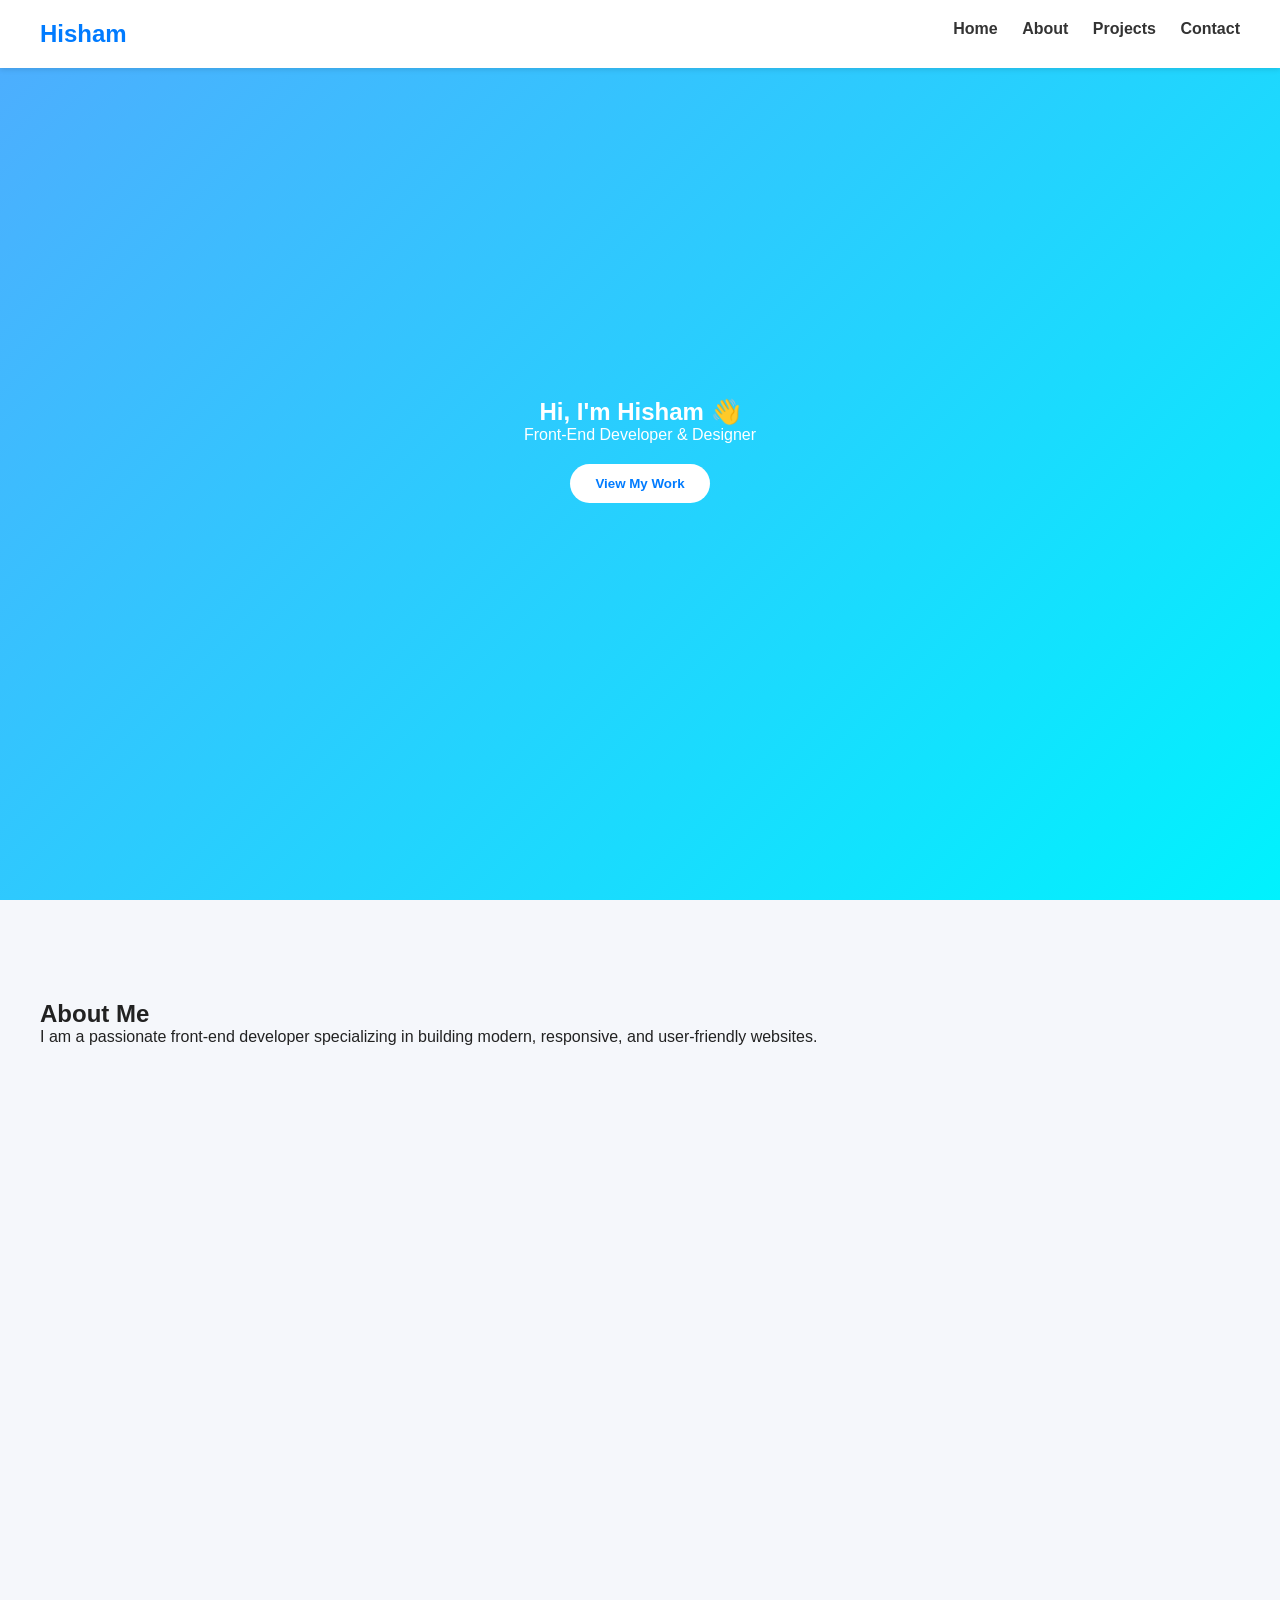
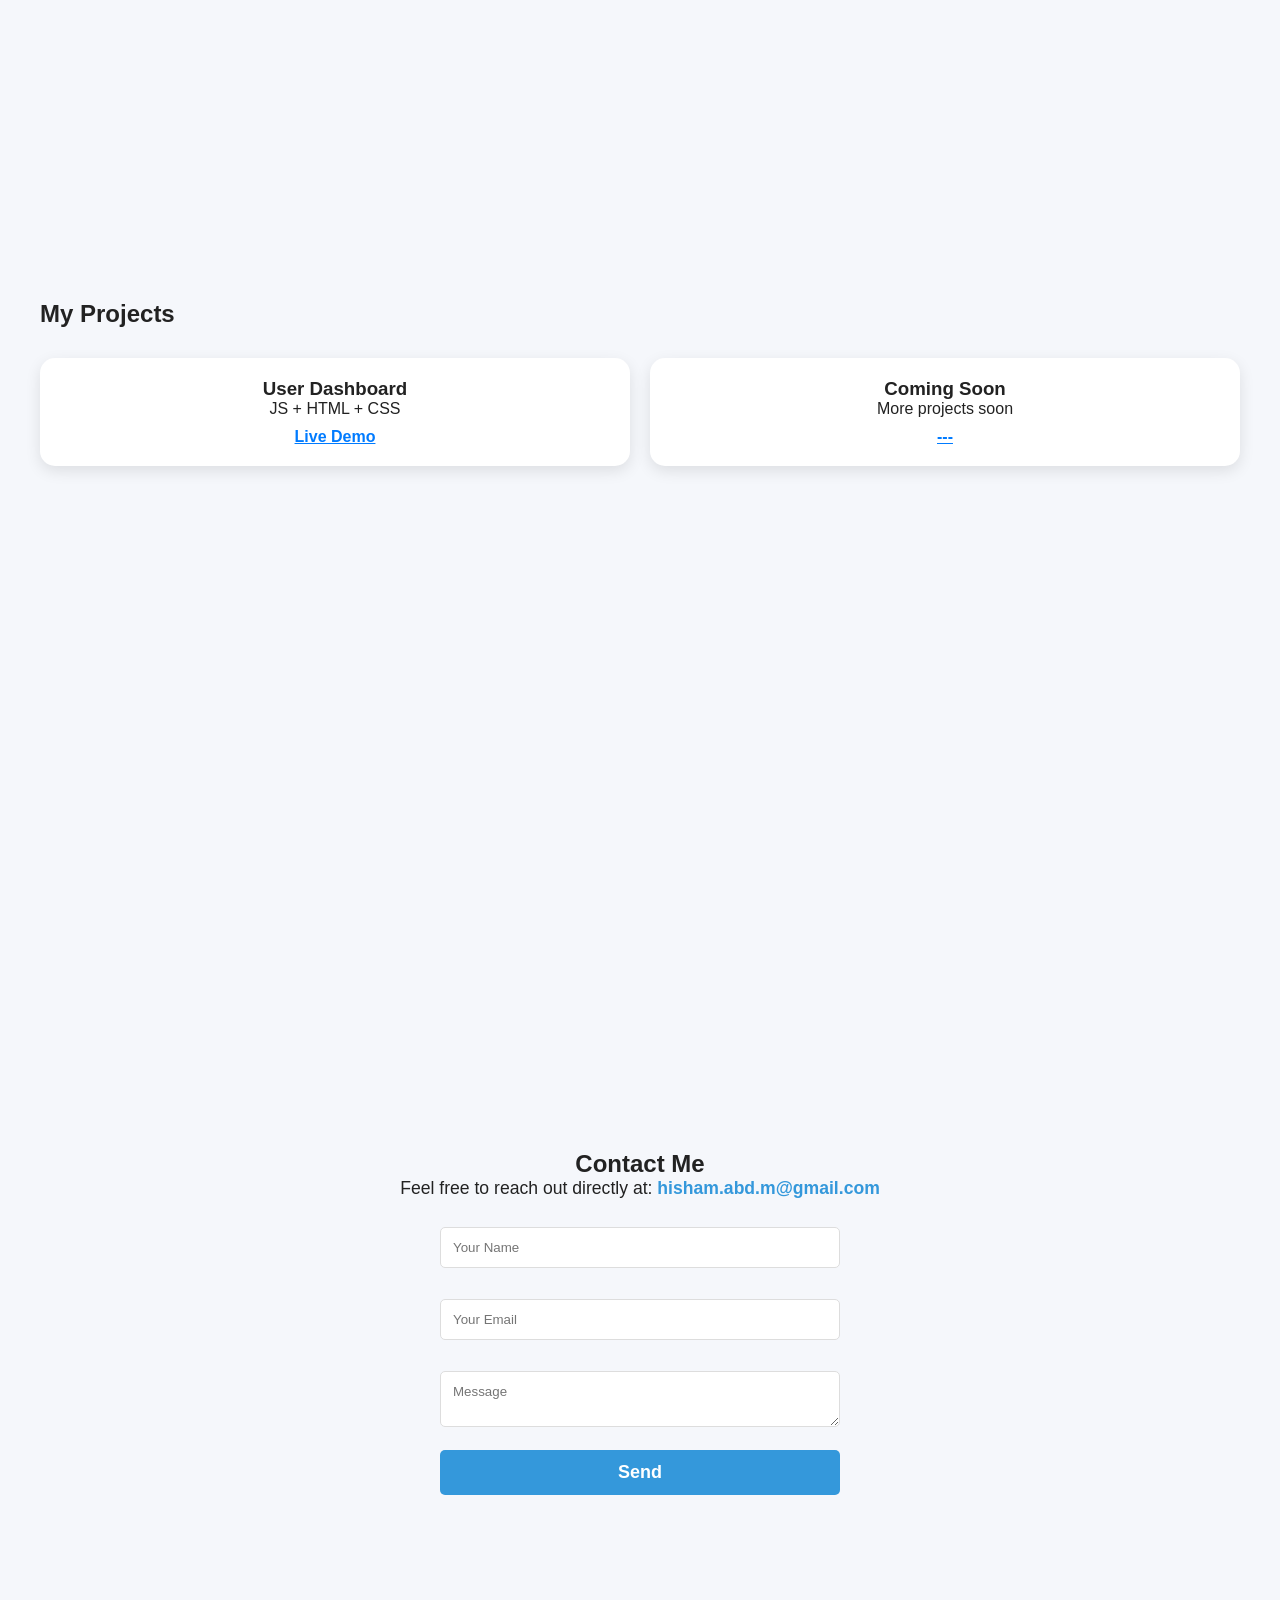
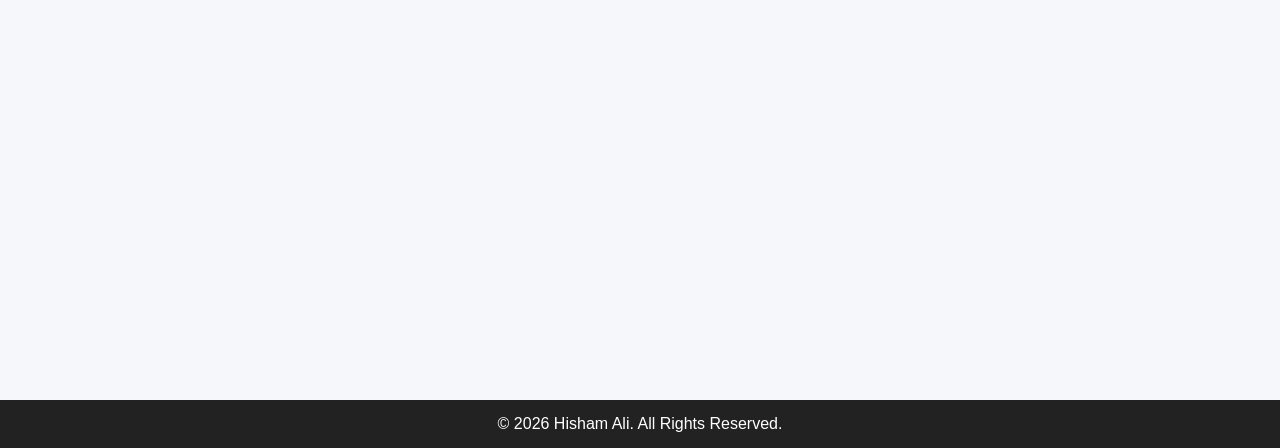
==== index.html @ fac75862 "Add files via upload" ====
<!doctype html>
<html lang="en">
  <head>
    <meta charset="UTF-8" />
    <meta name="viewport" content="width=device-width, initial-scale=1.0" />
    <title>Hisham | Portfolio</title>
    <link rel="stylesheet" href="style.css" />
  </head>
  <body>
    <header>
      <h2 class="logo">Hisham</h2>
      <nav>
        <a href="#home">Home</a>
        <a href="#about">About</a>
        <a href="#projects">Projects</a>
        <a href="#contact">Contact</a>
      </nav>
    </header>

    <!-- Home -->
    <section id="home" class="hero">
      <h1>Hi, I'm Hisham 👋</h1>
      <p>Front-End Developer & Designer</p>
      <button onclick="scrollToSection('projects')">View My Work</button>
    </section>

    <!-- About -->
    <section id="about">
      <h2>About Me</h2>
      <p>
        I am a passionate front-end developer specializing in building modern,
        responsive, and user-friendly websites.
      </p>
    </section>
    <!-- Bio
    <section class="bio-container">
      <div class="bio-card">
        <div class="bio-image">
          <span>👨‍💻</span>
        </div>
        <div class="bio-content">
          <h1>أهلاً، أنا <span class="highlight">[اسمك هنا]</span></h1>
          <h3>مطور واجهات مستخدم | Frontend Developer</h3>
          <p>
            شغوف بتحويل الأفكار الإبداعية إلى واقع تفاعلي باستخدام
            <strong>JavaScript</strong> و <strong>CSS</strong>. أركز على بناء
            مواقع سريعة، متجاوبة، وذات كود نظيف وسهل التطوير. أؤمن بأن الكود
            الجيد هو الذي يجمع بين جمال التصميم وقوة الأداء.
          </p>
          <div class="bio-links">
            <a href="#contact" class="btn-primary">تواصل معي</a>
            <a href="#projects" class="btn-secondary">شاهد أعمالي</a>
          </div>
        </div>
      </div>
    </section> -->

    <!-- Projects -->
    <section id="projects">
      <h2>My Projects</h2>

      <div class="projects-grid">
        <div class="project-card">
          <h3>User Dashboard</h3>
          <p>JS + HTML + CSS</p>
          <a href=" https://hisham17.github.io/User-Dashbord-js" target="_blank"
            >Live Demo</a
          >
        </div>

        <div class="project-card">
          <h3>Coming Soon</h3>
          <p>More projects soon</p>
          <a href="#">---</a>
        </div>
      </div>
    </section>

    <!-- Contact -->
    <!-- <section id="contact">
      <h2>Contact Me</h2>

      <form id="contactForm">
        <input type="text" placeholder="Your Name" required />
        <input type="email" placeholder="Your Email" required />
        <textarea placeholder="Message" required></textarea>
        <button class="btn" type="submit">Send</button>
      </form>
    </section> -->
    <section id="contact">
      <h2>Contact Me</h2>

      <div class="contact-info">
        <p>
          Feel free to reach out directly at:
          <a href="mailto:hisham.abd.m@gmail.com">hisham.abd.m@gmail.com</a>
        </p>
      </div>

      <form
        id="contactForm"
        action="https://formspree.io/f/xaqdbzjz"
        method="POST"
      >
        <input type="text" name="name" placeholder="Your Name" required />
        <input type="email" name="email" placeholder="Your Email" required />
        <textarea name="message" placeholder="Message" required></textarea>
        <input type="hidden" name="_subject" value="New message from portfolio!">
        <button class="btn" type="submit">Send</button>
      </form>
    </section>

    <footer>© 2026 Hisham Ali. All Rights Reserved.</footer>

    <script src="script.js"></script>
  </body>
</html>
---- style.css ----
* {
  box-sizing: border-box;
  font-family: "Segoe UI", sans-serif;
  margin: 0;
  padding: 0;
}

body {
  background: #f5f7fb;
  color: #222;
}

header {
  display: flex;
  justify-content: space-between;
  padding: 20px 40px;
  background: white;
  position: fixed;
  width: 100%;
  top: 0;
  box-shadow: 0 2px 5px rgba(0, 0, 0, 0.1);
}

.logo {
  color: #007bff;
}

nav a {
  margin-left: 20px;
  text-decoration: none;
  color: #333;
  font-weight: bold;
}

nav a:hover {
  color: #007bff;
}

section {
  padding: 100px 40px;
  min-height: 100vh;
}

.hero {
  display: flex;
  flex-direction: column;
  justify-content: center;
  align-items: center;
  background: linear-gradient(135deg, #4facfe, #00f2fe);
  color: white;
  text-align: center;
}

.hero button {
  margin-top: 20px;
  padding: 12px 25px;
  border: none;
  border-radius: 25px;
  background: white;
  color: #007bff;
  font-weight: bold;
  cursor: pointer;
}

.hero button:hover {
  opacity: 0.9;
}

.projects-grid {
  display: grid;
  grid-template-columns: repeat(auto-fit, minmax(250px, 1fr));
  gap: 20px;
  margin-top: 30px;
}

.project-card {
  background: white;
  padding: 20px;
  border-radius: 15px;
  box-shadow: 0 5px 15px rgba(0, 0, 0, 0.1);
  text-align: center;
  transition: 0.3s;
}

.project-card:hover {
  transform: translateY(-5px);
}

.project-card a {
  display: inline-block;
  margin-top: 10px;
  color: #007bff;
  font-weight: bold;
}

#contact form {
  max-width: 400px;
  margin: auto;
}

#contact input,
#contact textarea {
  width: 100%;
  padding: 10px;
  margin: 8px 0;
  border-radius: 8px;
  border: 1px solid #ccc;
}
.btn {
  width: 100%;
  background-color: #007bff;
  color: #fff;
  border: none;
  padding: 10px;
  border-radius: 5px;
  font-size: 18px;
  font-weight: 600;
  cursor: pointer;
}
.btn:hover {
  background-color: #013368;
}

footer {
  text-align: center;
  padding: 15px;
  background: #222;
  color: white;
}

/* Bio */

/* تنسيقات البطاقة */
.bio-container {
  display: flex;
  justify-content: center;
  align-items: center;
  padding: 40px 20px;
  direction: rtl; /* لدعم اللغة العربية */
  font-family: "Segoe UI", Tahoma, Geneva, Verdana, sans-serif;
}

.bio-card {
  background: #ffffff;
  border-radius: 20px;
  box-shadow: 0 10px 30px rgba(0, 0, 0, 0.1);
  display: flex;
  flex-direction: column;
  align-items: center;
  padding: 40px;
  max-width: 600px;
  text-align: center;
  transition: transform 0.3s ease;
}

.bio-card:hover {
  transform: translateY(-10px);
}

.bio-image {
  width: 120px;
  height: 120px;
  background: #f0f2f5;
  border-radius: 50%;
  display: flex;
  justify-content: center;
  align-items: center;
  font-size: 60px;
  margin-bottom: 20px;
  border: 4px solid #3498db;
}

.highlight {
  color: #3498db;
}

.bio-content h1 {
  margin: 10px 0;
  color: #2c3e50;
}
.bio-content h3 {
  color: #7f8c8d;
  font-weight: 400;
  margin-bottom: 20px;
}
.bio-content p {
  color: #555;
  line-height: 1.8;
  margin-bottom: 30px;
}

.bio-links {
  display: flex;
  gap: 15px;
  justify-content: center;
}

.btn-primary,
.btn-secondary {
  padding: 10px 25px;
  border-radius: 8px;
  text-decoration: none;
  font-weight: bold;
  transition: 0.3s;
}

.btn-primary {
  background: #3498db;
  color: white;
}
.btn-primary:hover {
  background: #2980b9;
}

.btn-secondary {
  border: 2px solid #3498db;
  color: #3498db;
}
.btn-secondary:hover {
  background: #3498db;
  color: white;
}

/* استجابة للهواتف */
@media (max-width: 480px) {
  .bio-links {
    flex-direction: column;
  }
}


/* Contact Form */
#contact {
    text-align: center;
    padding: 50px 20px;
}

.contact-info {
    margin-bottom: 20px;
    font-size: 1.1rem;
}

.contact-info a {
    color: #3498db;
    text-decoration: none;
    font-weight: bold;
}

#contactForm {
    max-width: 500px;
    margin: 0 auto;
    display: flex;
    flex-direction: column;
    gap: 15px;
}

#contactForm input, #contactForm textarea {
    padding: 12px;
    border: 1px solid #ddd;
    border-radius: 5px;
}

.btn {
    background-color: #3498db;
    color: white;
    padding: 12px;
    border: none;
    border-radius: 5px;
    cursor: pointer;
}
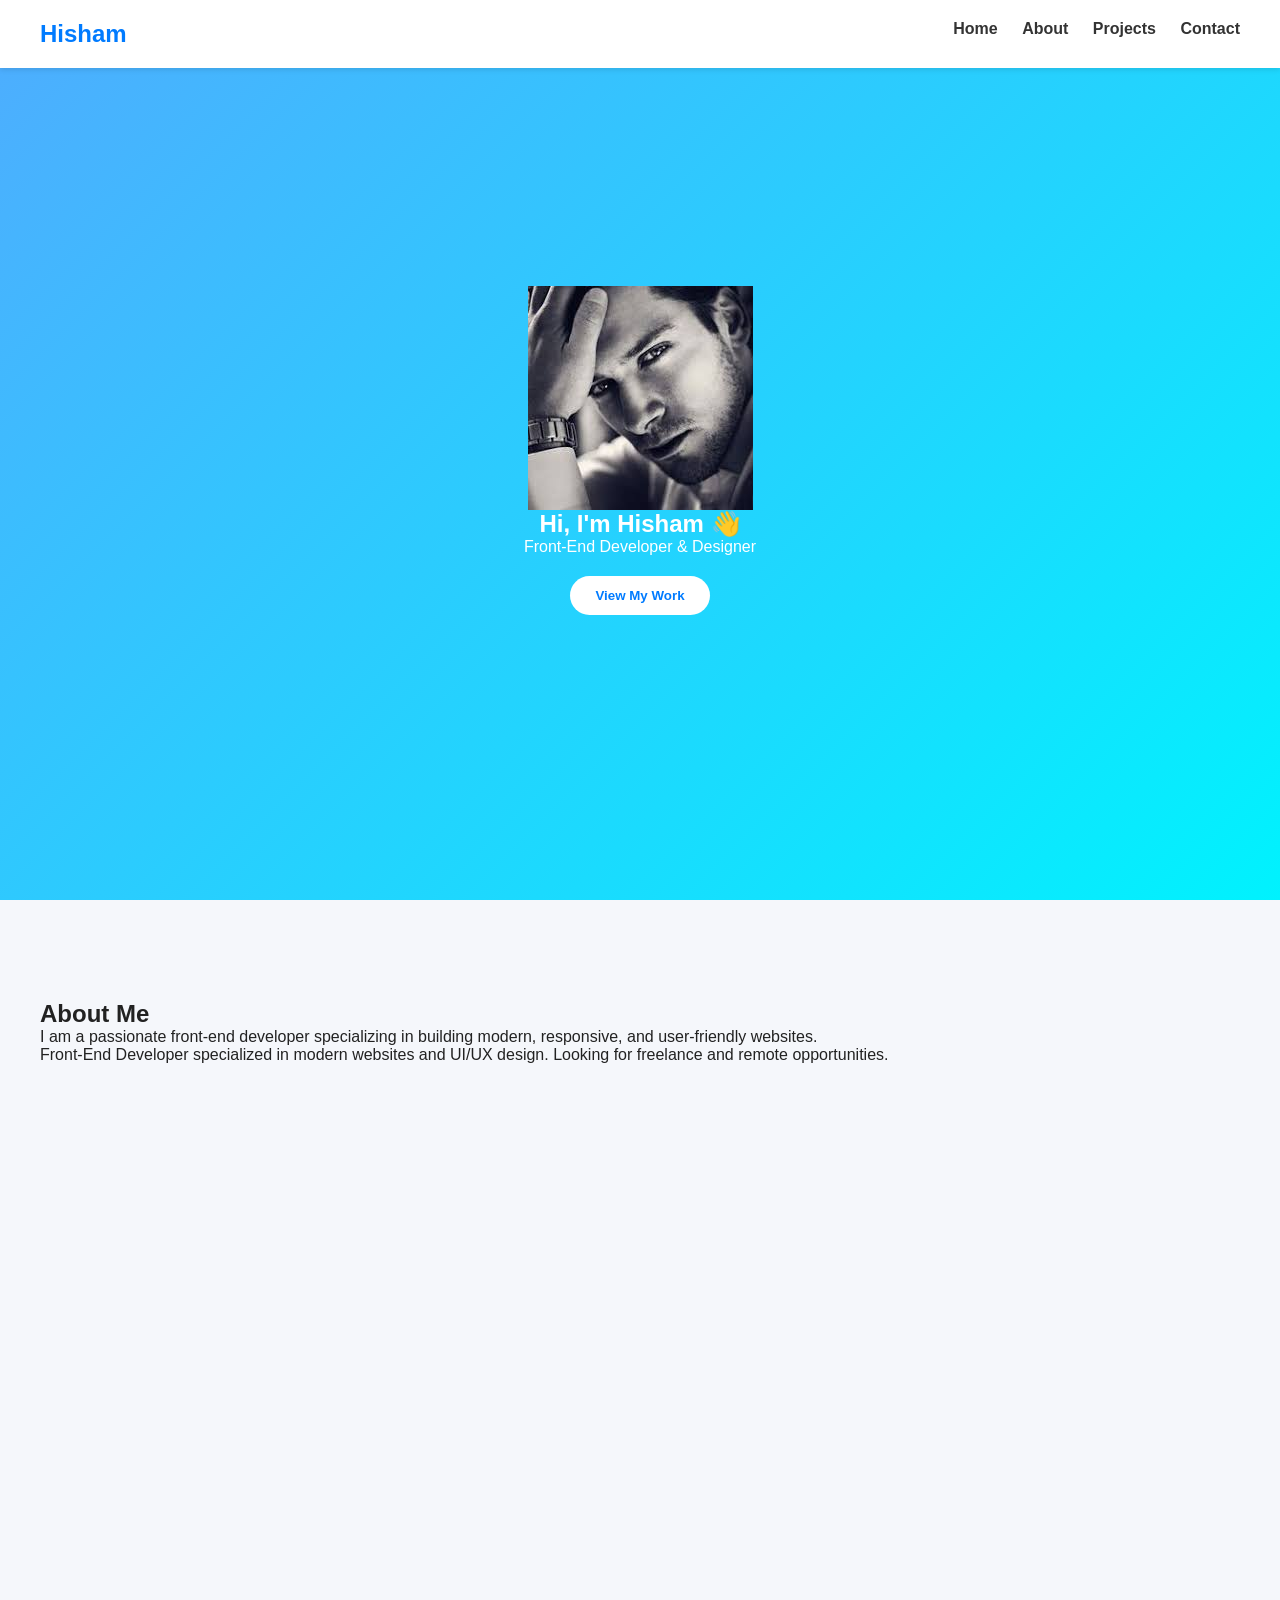
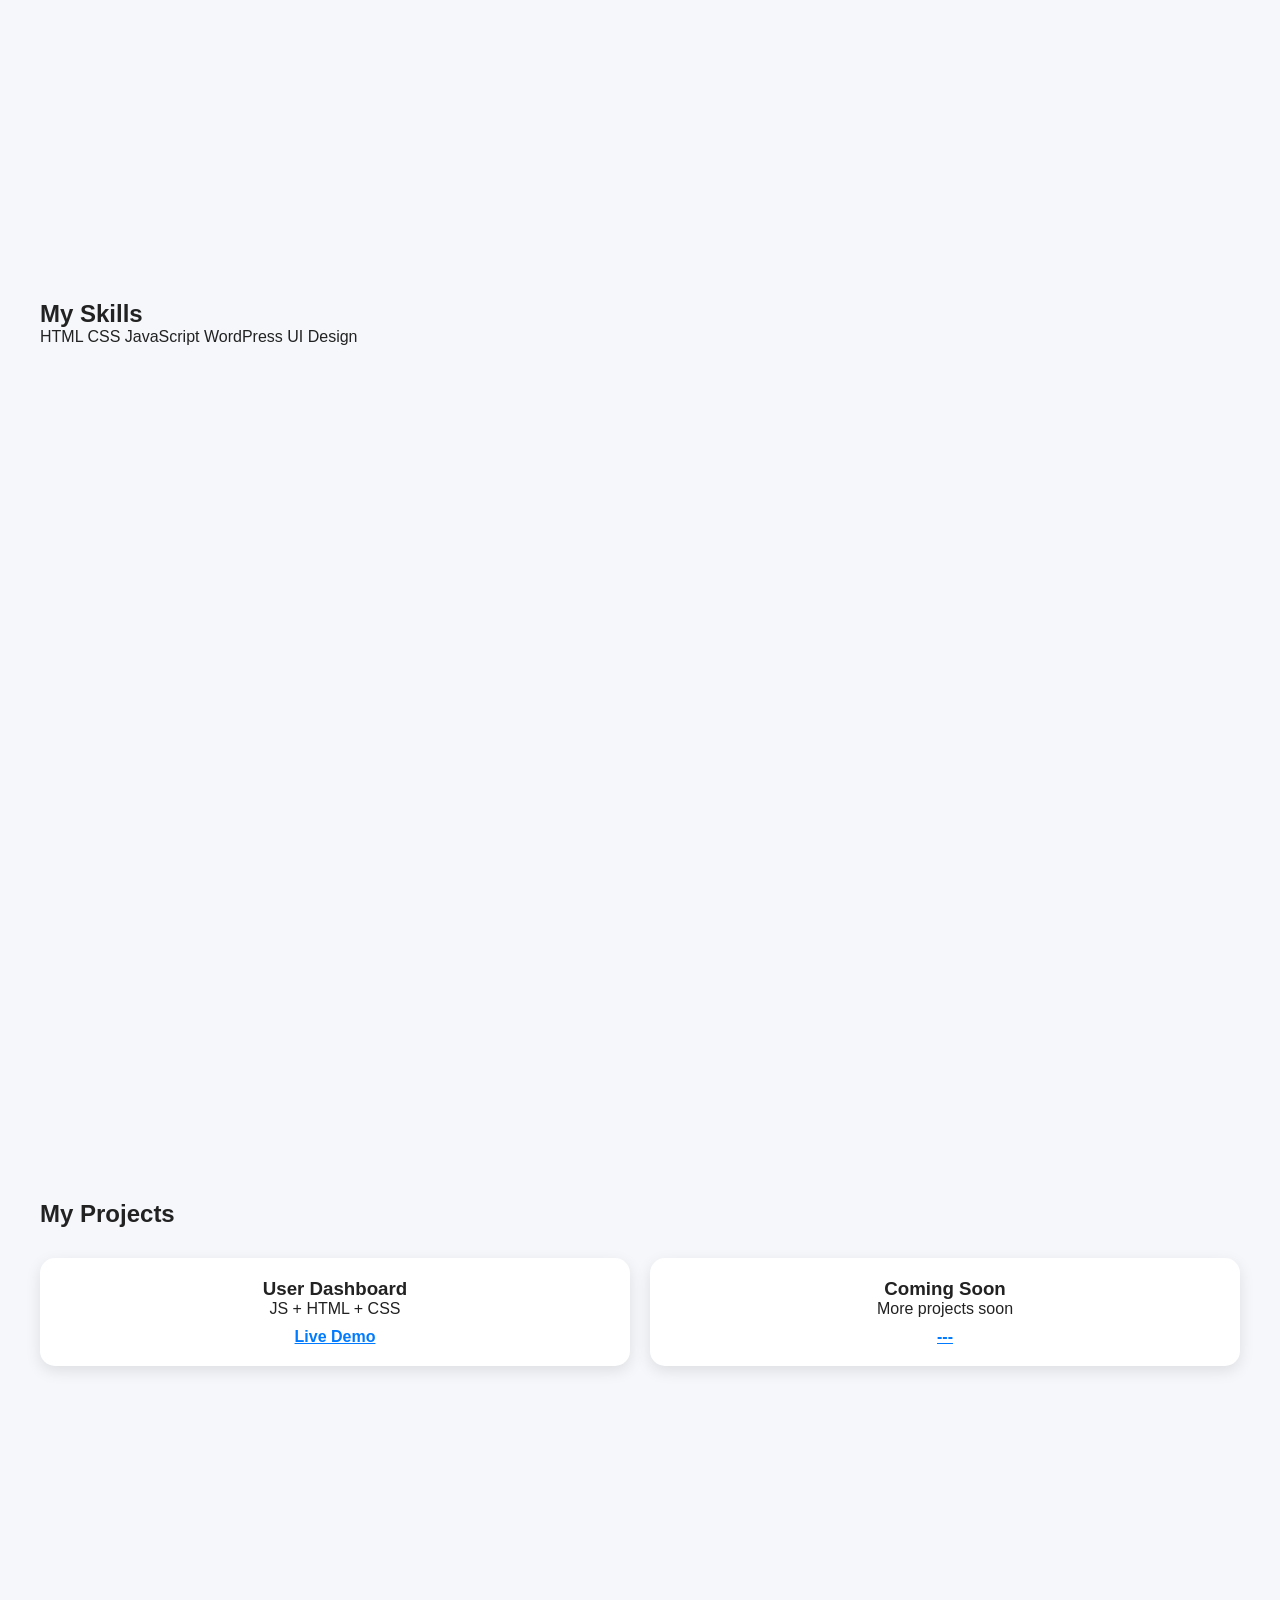
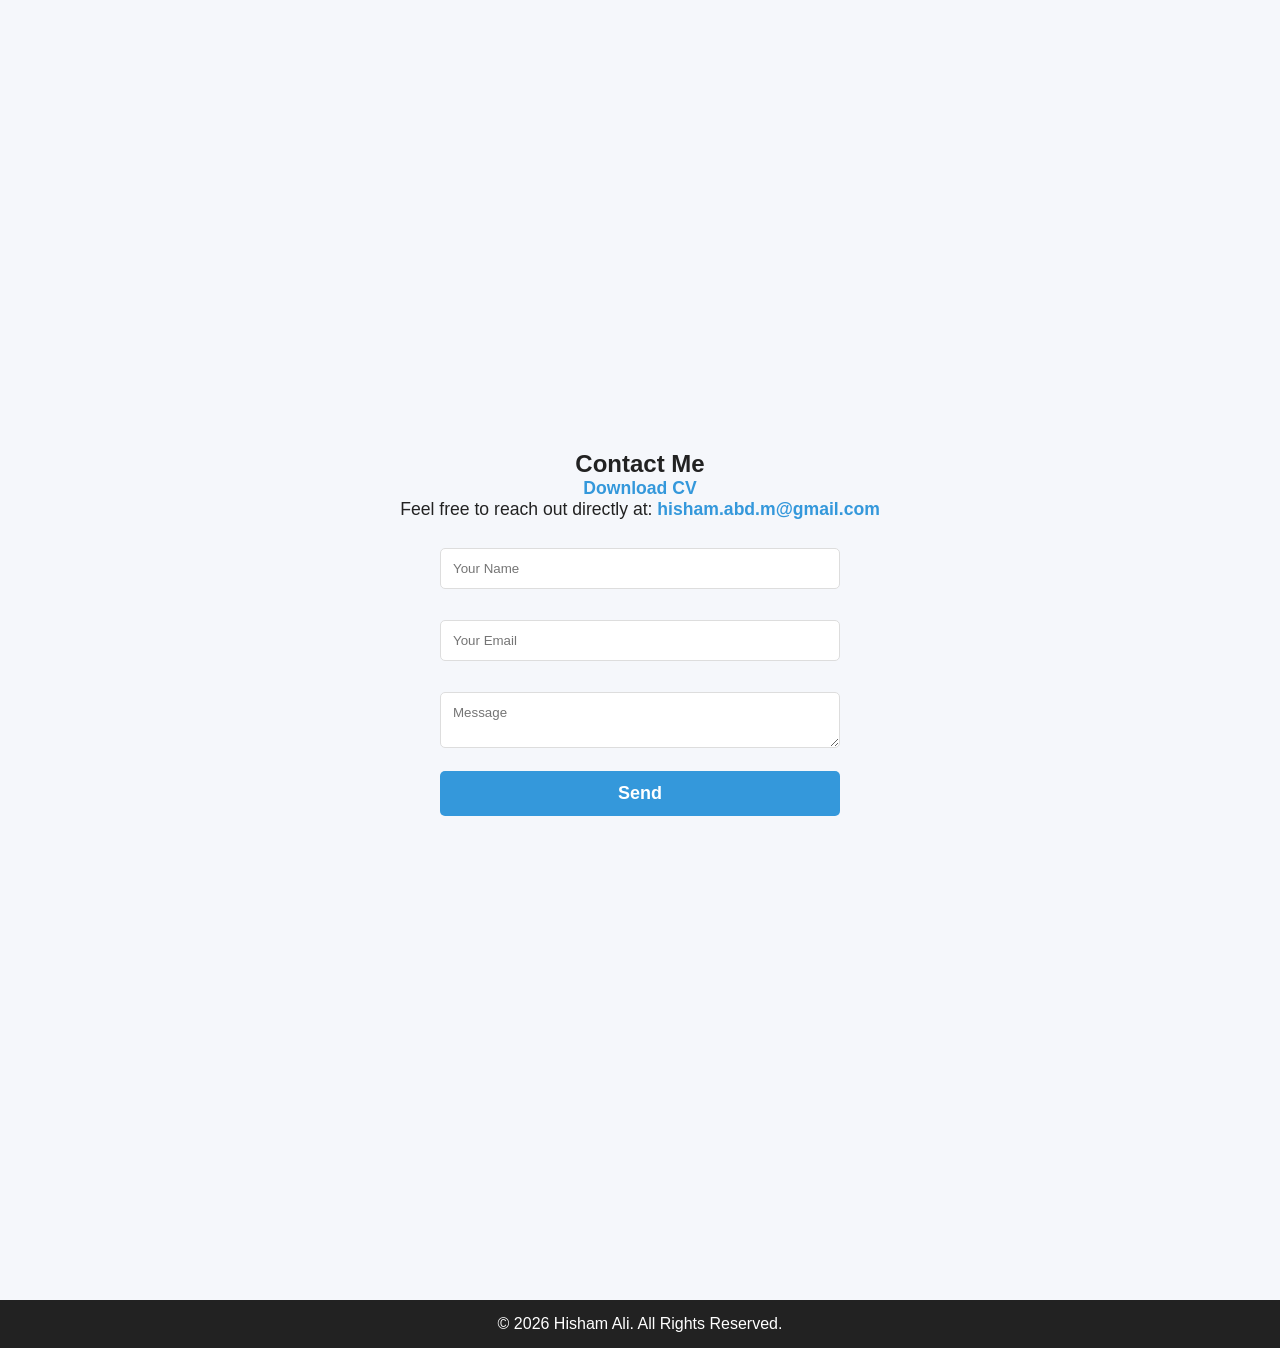
==== commit 23f63620: "Add files via upload" ====
--- a/index.html
+++ b/index.html
@@ -19,8 +19,10 @@
 
     <!-- Home -->
     <section id="home" class="hero">
+      <img src="images (1).jfif" class="avatar" />
       <h1>Hi, I'm Hisham 👋</h1>
       <p>Front-End Developer & Designer</p>
+
       <button onclick="scrollToSection('projects')">View My Work</button>
     </section>
 
@@ -31,29 +33,22 @@
         I am a passionate front-end developer specializing in building modern,
         responsive, and user-friendly websites.
       </p>
+      <p>
+        Front-End Developer specialized in modern websites and UI/UX design.
+        Looking for freelance and remote opportunities.
+      </p>
+      <!-- 2. Skills Section -->
     </section>
-    <!-- Bio
-    <section class="bio-container">
-      <div class="bio-card">
-        <div class="bio-image">
-          <span>👨‍💻</span>
-        </div>
-        <div class="bio-content">
-          <h1>أهلاً، أنا <span class="highlight">[اسمك هنا]</span></h1>
-          <h3>مطور واجهات مستخدم | Frontend Developer</h3>
-          <p>
-            شغوف بتحويل الأفكار الإبداعية إلى واقع تفاعلي باستخدام
-            <strong>JavaScript</strong> و <strong>CSS</strong>. أركز على بناء
-            مواقع سريعة، متجاوبة، وذات كود نظيف وسهل التطوير. أؤمن بأن الكود
-            الجيد هو الذي يجمع بين جمال التصميم وقوة الأداء.
-          </p>
-          <div class="bio-links">
-            <a href="#contact" class="btn-primary">تواصل معي</a>
-            <a href="#projects" class="btn-secondary">شاهد أعمالي</a>
-          </div>
-        </div>
+    <section id="skills">
+      <h2>My Skills</h2>
+      <div class="skills">
+        <span>HTML</span>
+        <span>CSS</span>
+        <span>JavaScript</span>
+        <span>WordPress</span>
+        <span>UI Design</span>
       </div>
-    </section> -->
+    </section>
 
     <!-- Projects -->
     <section id="projects">
@@ -91,6 +86,8 @@
       <h2>Contact Me</h2>
 
       <div class="contact-info">
+        <a href="cv.pdf" download class="cv-btn">Download CV</a>
+
         <p>
           Feel free to reach out directly at:
           <a href="mailto:hisham.abd.m@gmail.com">hisham.abd.m@gmail.com</a>
@@ -105,7 +102,11 @@
         <input type="text" name="name" placeholder="Your Name" required />
         <input type="email" name="email" placeholder="Your Email" required />
         <textarea name="message" placeholder="Message" required></textarea>
-        <input type="hidden" name="_subject" value="New message from portfolio!">
+        <input
+          type="hidden"
+          name="_subject"
+          value="New message from portfolio!"
+        />
         <button class="btn" type="submit">Send</button>
       </form>
     </section>
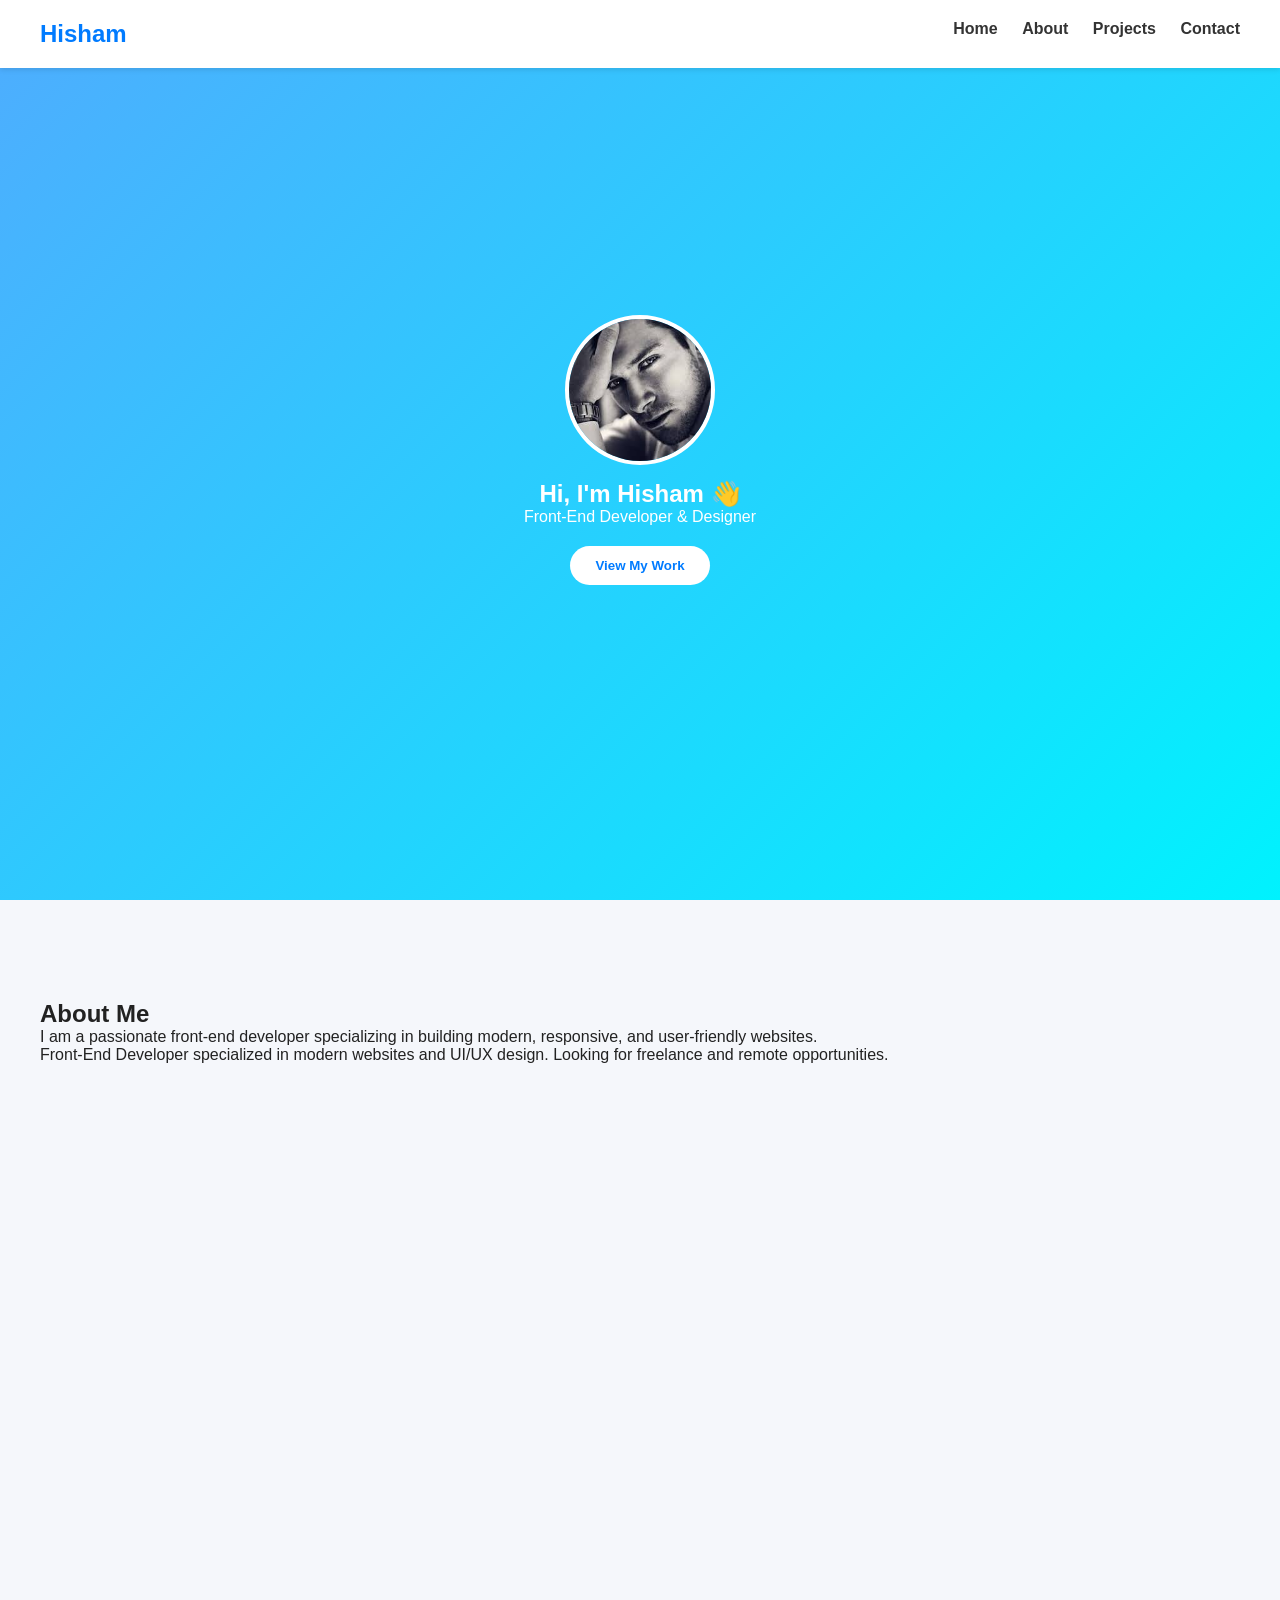
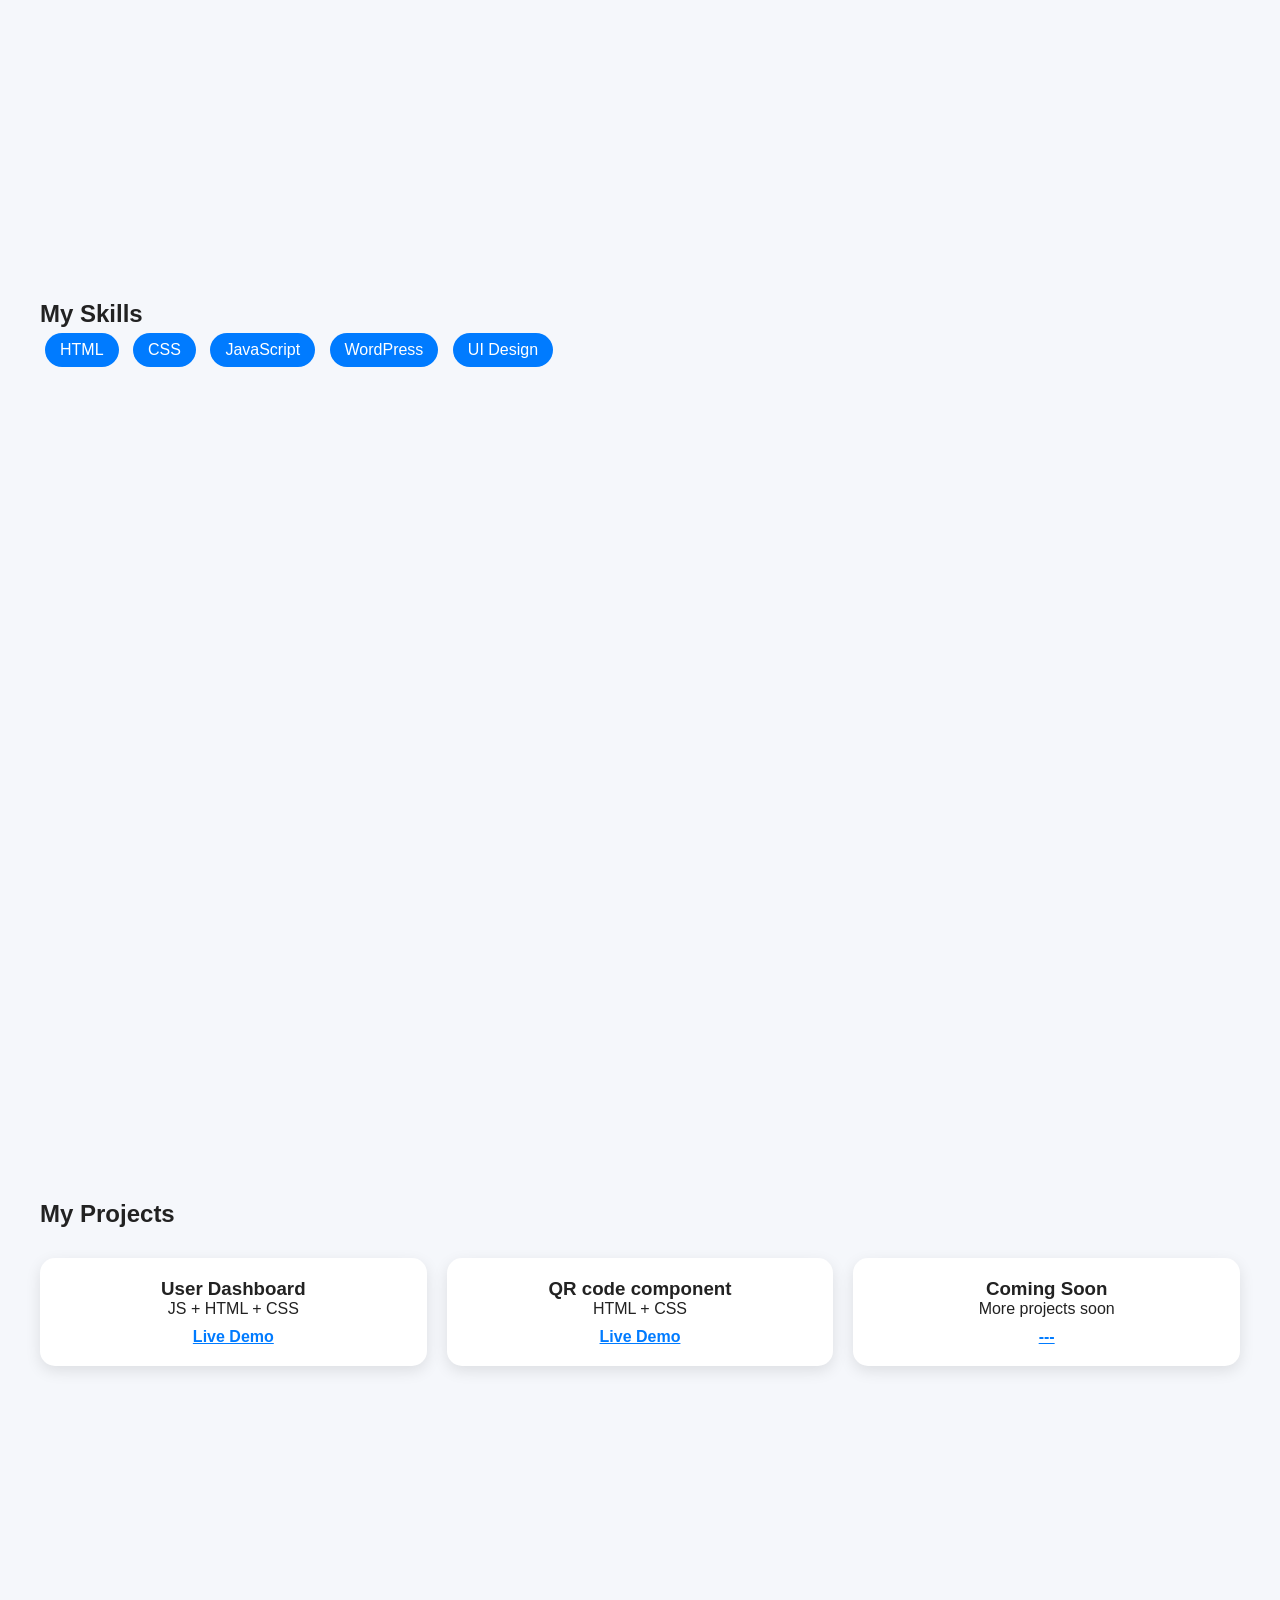
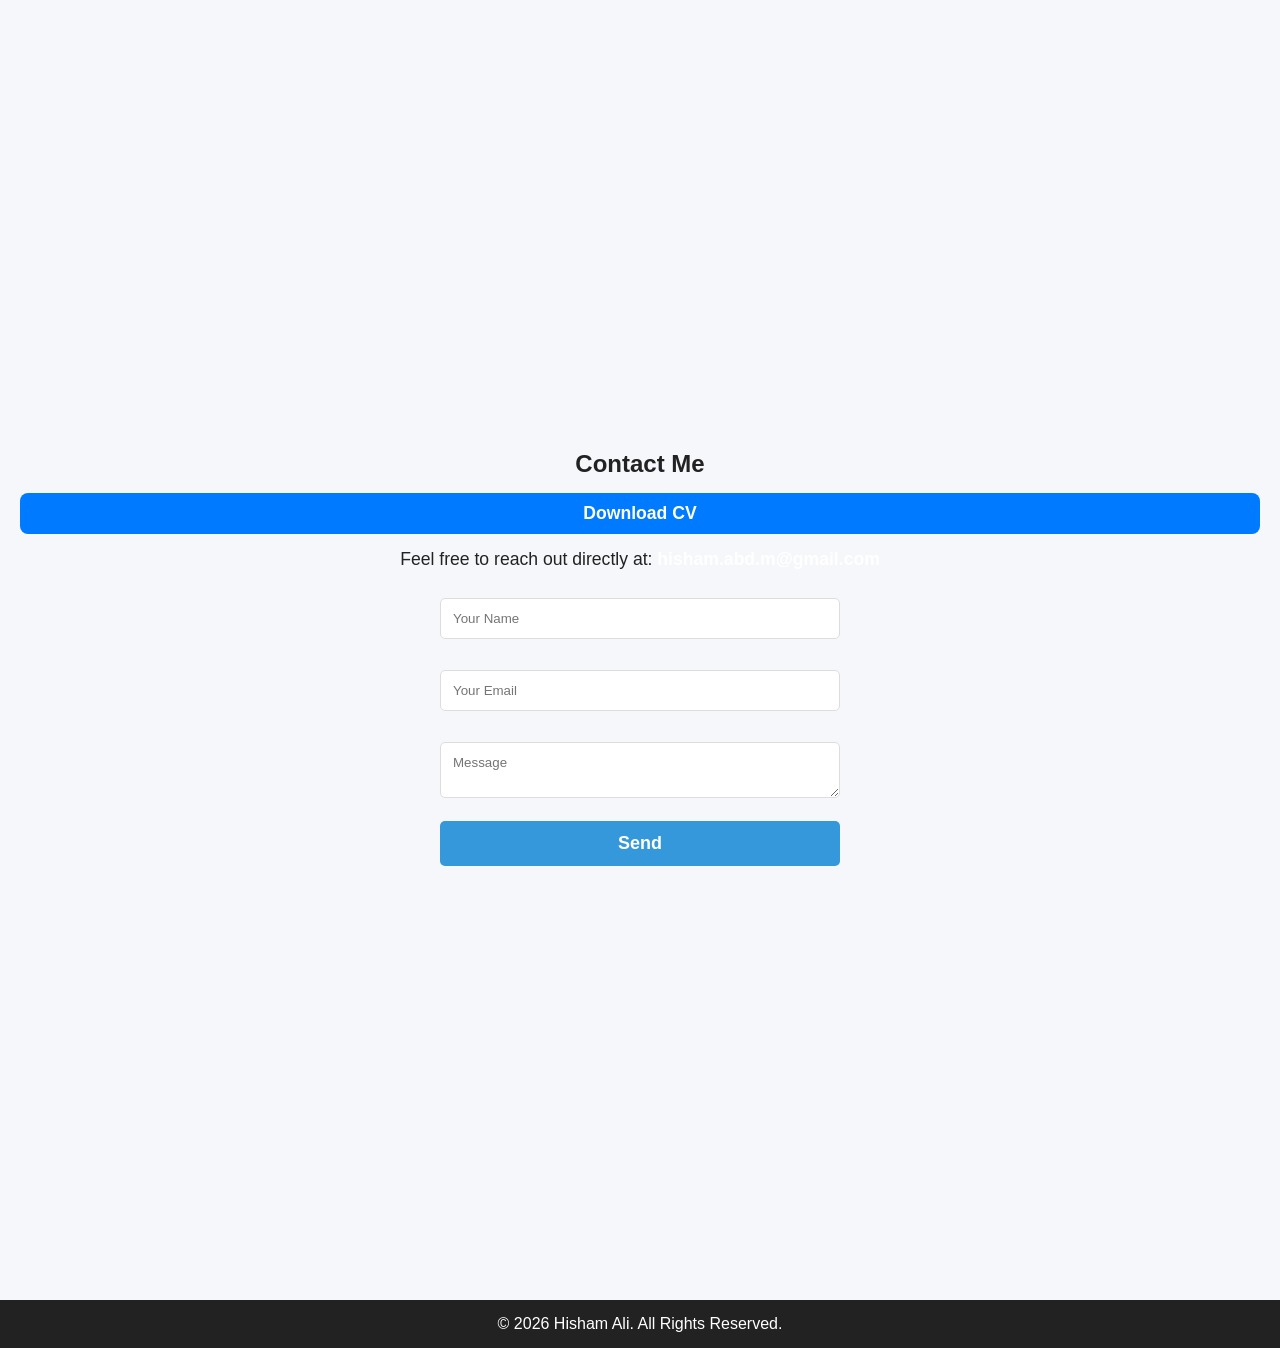
==== commit 63d74b73: "Updated" ====
--- a/index.html
+++ b/index.html
@@ -62,6 +62,15 @@
             >Live Demo</a
           >
         </div>
+        <div class="project-card">
+          <h3>QR code component</h3>
+          <p>HTML + CSS</p>
+          <a
+            href=" https://hisham17.github.io/QR-code-component-/"
+            target="_blank"
+            >Live Demo</a
+          >
+        </div>
 
         <div class="project-card">
           <h3>Coming Soon</h3>
--- a/style.css
+++ b/style.css
@@ -65,6 +65,20 @@
 .hero button:hover {
   opacity: 0.9;
 }
+.avatar {
+  width: 150px;
+  border-radius: 50%;
+  border: 4px solid white;
+  margin-bottom: 15px;
+}
+.skills span {
+  background: #007bff;
+  color: white;
+  padding: 8px 15px;
+  margin: 5px;
+  border-radius: 20px;
+  display: inline-block;
+}
 
 .projects-grid {
   display: grid;
@@ -106,6 +120,16 @@
   border-radius: 8px;
   border: 1px solid #ccc;
 }
+.cv-btn{
+  display:block;
+  margin:15px auto;
+  text-align:center;
+  background:#007bff;
+  color:white;
+  padding:10px;
+  border-radius:8px;
+}
+
 .btn {
   width: 100%;
   background-color: #007bff;
@@ -228,43 +252,43 @@
   }
 }
 
-
 /* Contact Form */
 #contact {
-    text-align: center;
-    padding: 50px 20px;
+  text-align: center;
+  padding: 50px 20px;
 }
 
 .contact-info {
-    margin-bottom: 20px;
-    font-size: 1.1rem;
+  margin-bottom: 20px;
+  font-size: 1.1rem;
 }
 
 .contact-info a {
-    color: #3498db;
-    text-decoration: none;
-    font-weight: bold;
+  color: #fff;
+  text-decoration: none;
+  font-weight: bold;
 }
 
 #contactForm {
-    max-width: 500px;
-    margin: 0 auto;
-    display: flex;
-    flex-direction: column;
-    gap: 15px;
-}
-
-#contactForm input, #contactForm textarea {
-    padding: 12px;
-    border: 1px solid #ddd;
-    border-radius: 5px;
+  max-width: 500px;
+  margin: 0 auto;
+  display: flex;
+  flex-direction: column;
+  gap: 15px;
+}
+
+#contactForm input,
+#contactForm textarea {
+  padding: 12px;
+  border: 1px solid #ddd;
+  border-radius: 5px;
 }
 
 .btn {
-    background-color: #3498db;
-    color: white;
-    padding: 12px;
-    border: none;
-    border-radius: 5px;
-    cursor: pointer;
-}+  background-color: #3498db;
+  color: white;
+  padding: 12px;
+  border: none;
+  border-radius: 5px;
+  cursor: pointer;
+}
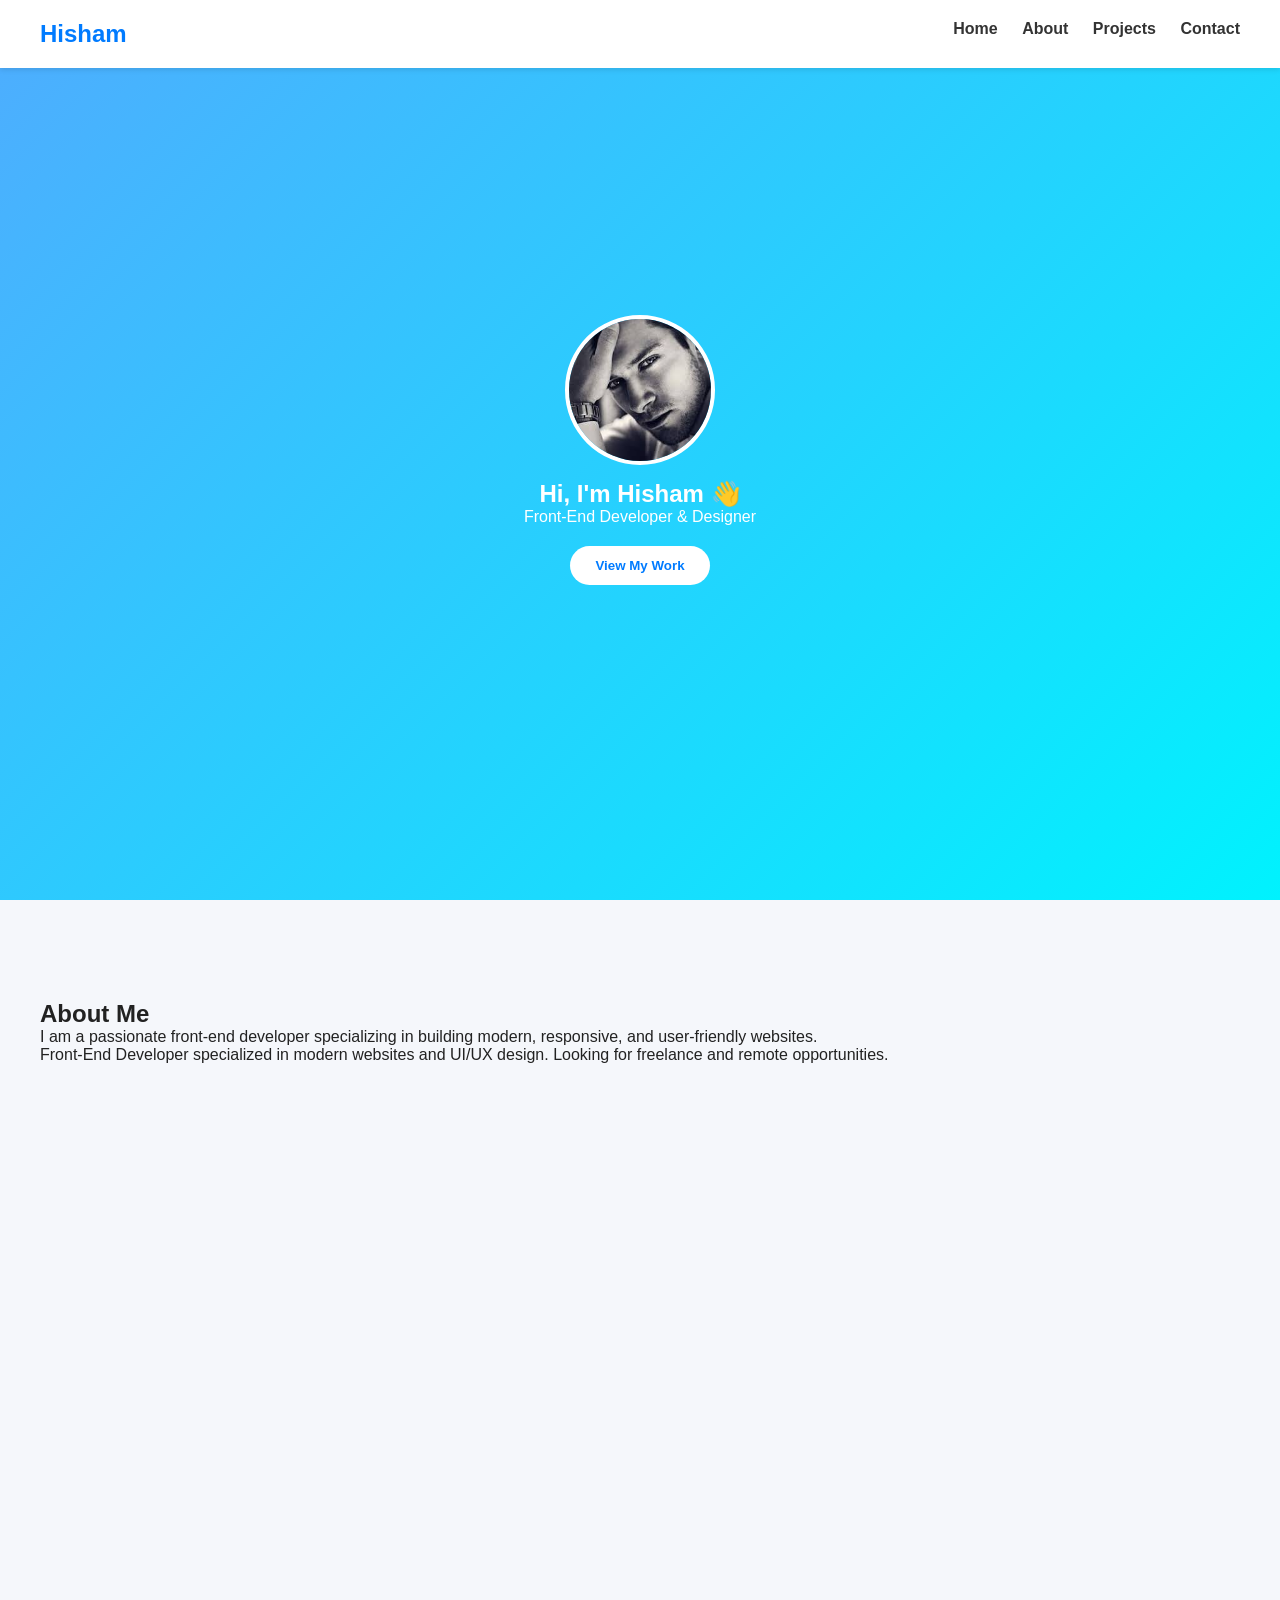
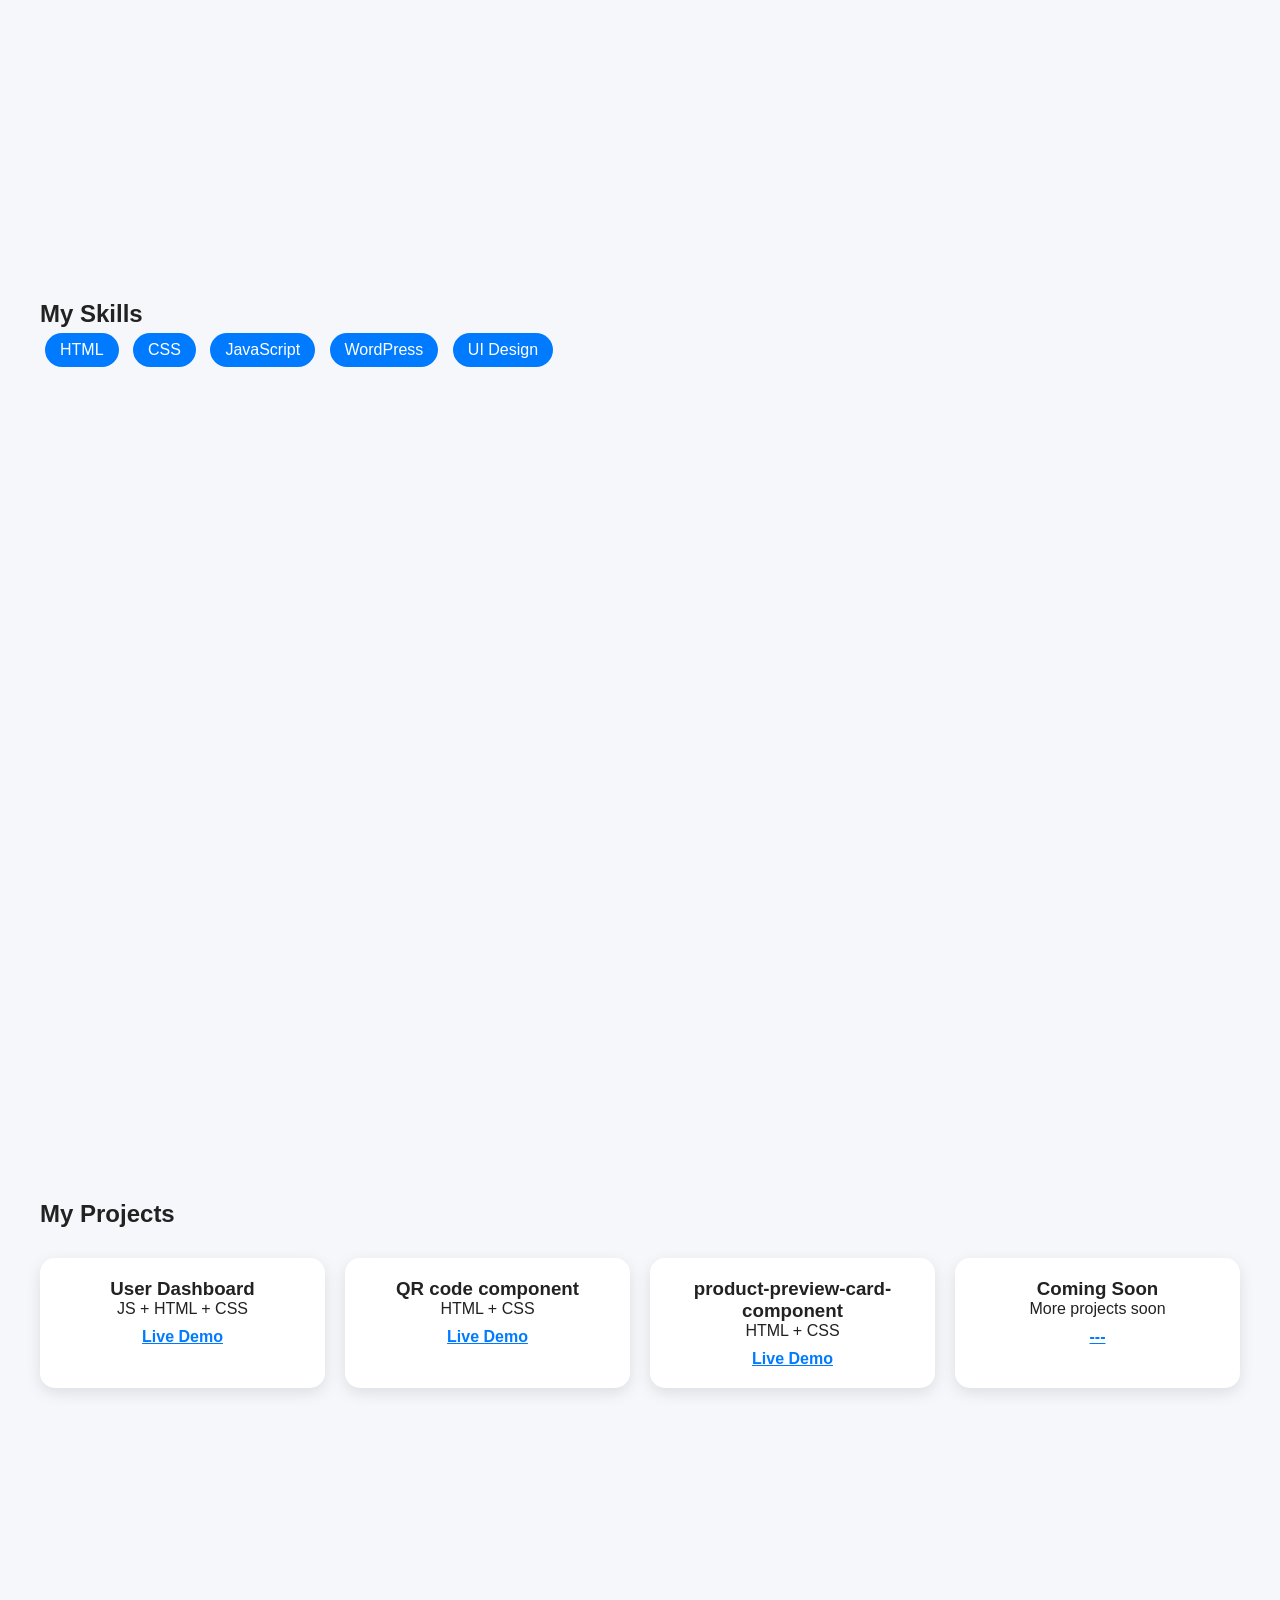
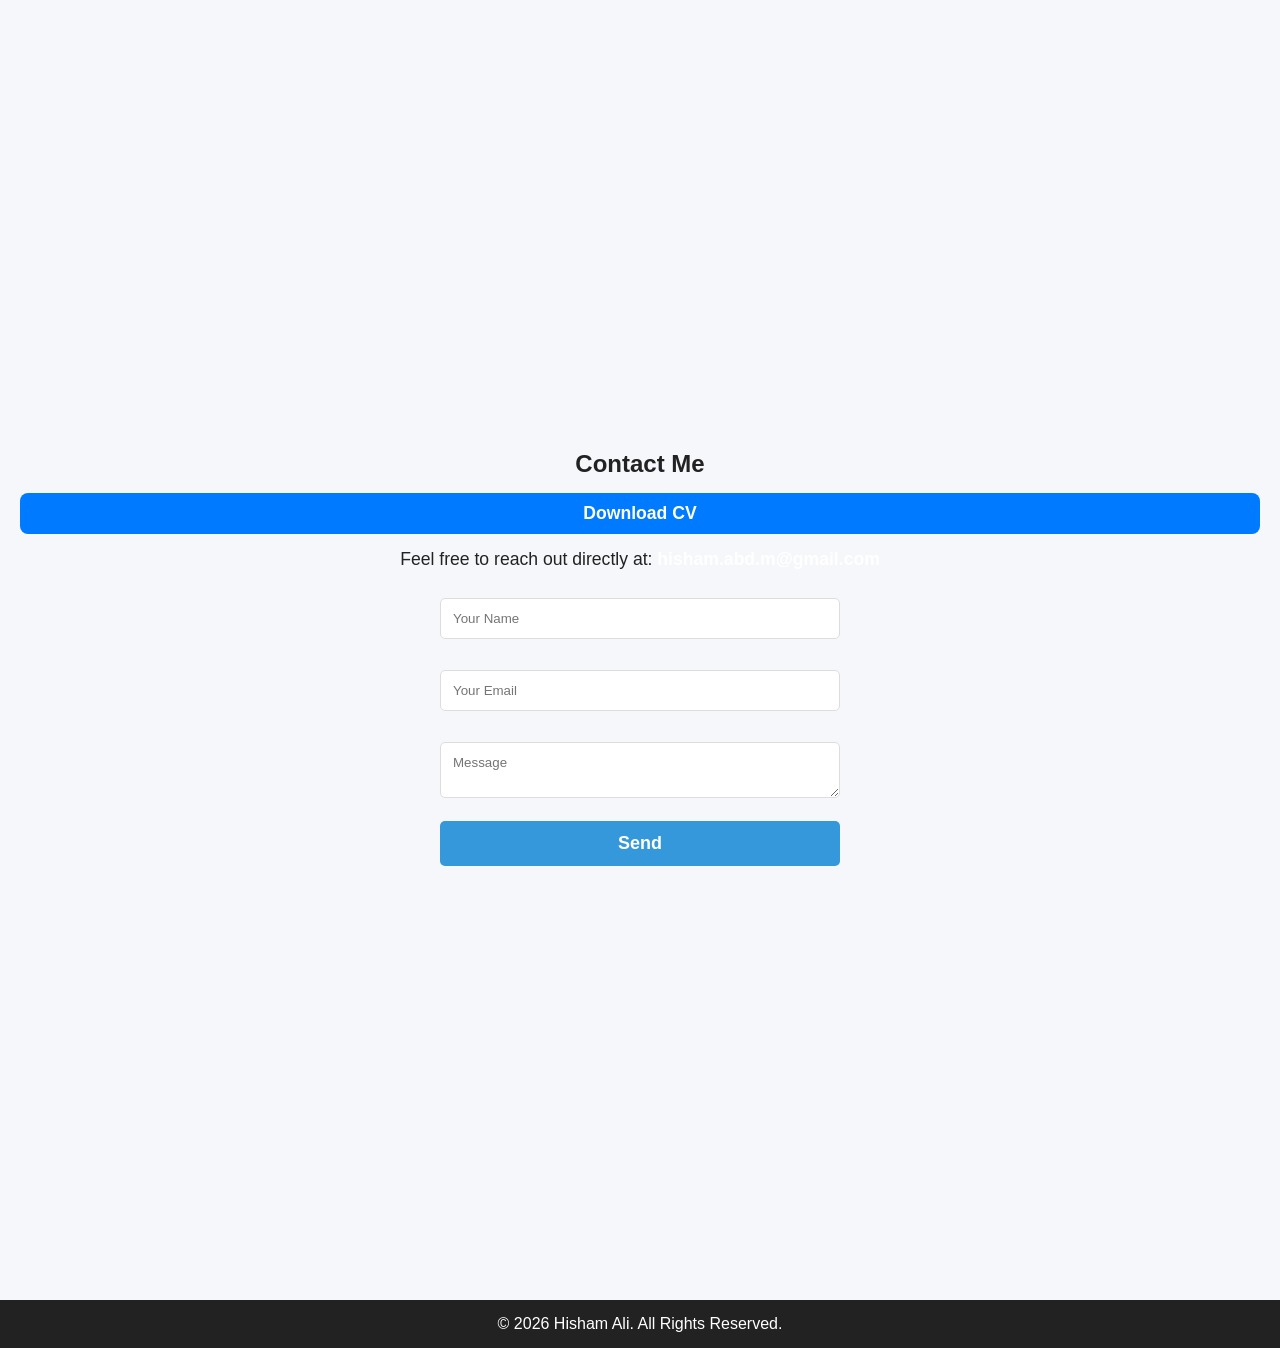
==== commit 523b11a0: "Updated" ====
--- a/index.html
+++ b/index.html
@@ -71,6 +71,15 @@
             >Live Demo</a
           >
         </div>
+        <div class="project-card">
+          <h3>product-preview-card-component</h3>
+          <p>HTML + CSS</p>
+          <a
+            href=" https://hisham17.github.io/product-preview-card-component/"
+            target="_blank"
+            >Live Demo</a
+          >
+        </div>
 
         <div class="project-card">
           <h3>Coming Soon</h3>
